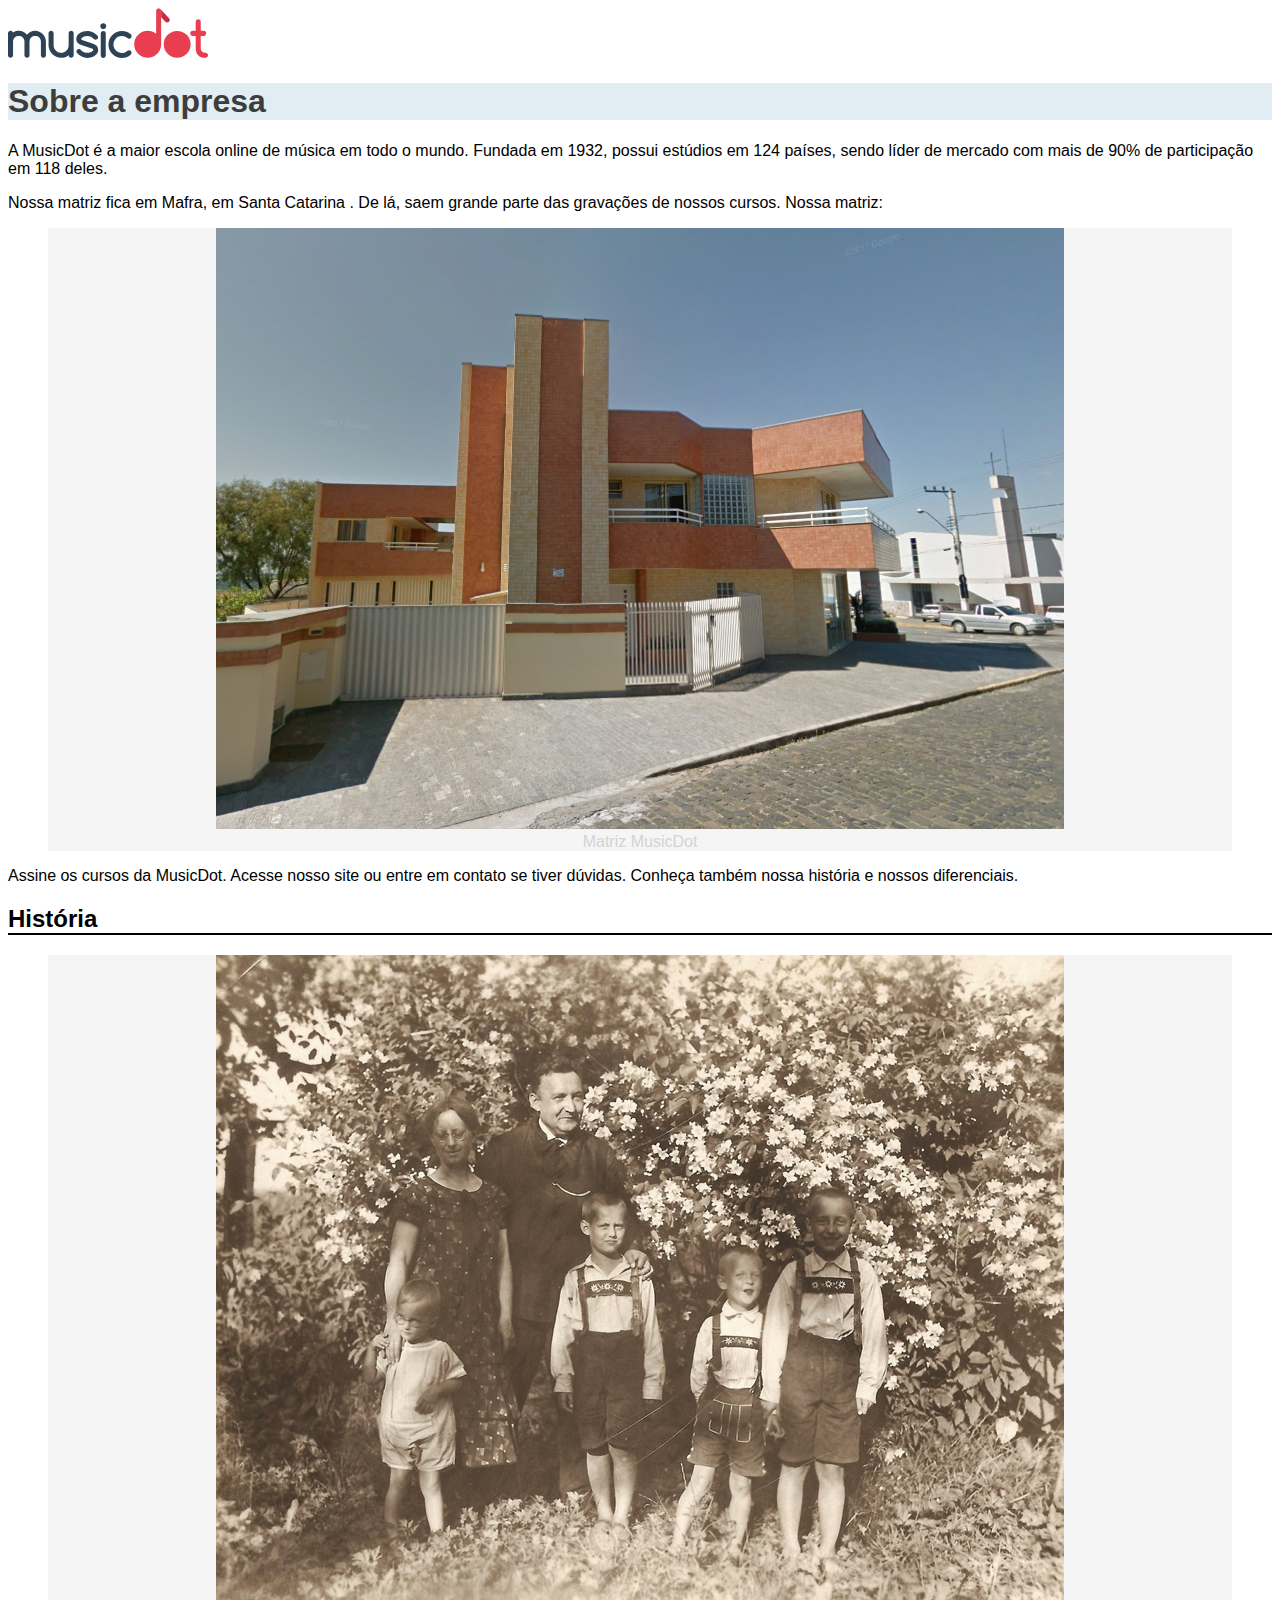
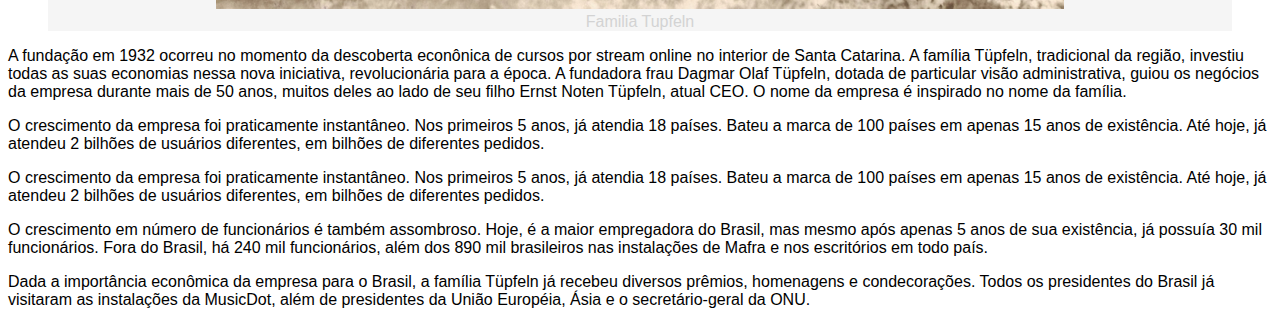
==== sobre.html @ f35fcde6 "The first commit!" ====
<!DOCTYPE html>

<html lang="pt-BR">
    <head>
        <meta charset="UTF-8">
        
        <title>
            MusicDot | Sobre a Empresa
        </title>

        <link href="img/favicon.ico" rel="icon">
        <link href="sobre.css" rel="stylesheet">

    </head>
    <body>
        <img src="img/logo.svg" alt="Logo da MusicDot">
        <h1>
            Sobre a empresa
        </h1>

        <p>
            A MusicDot é a maior escola online de música em todo o mundo. Fundada em 1932, possui estúdios em 124 países, sendo líder de mercado com mais de 90% de participação em 118 deles.
        </p>

        <p>
            Nossa matriz fica em Mafra, em Santa Catarina . De lá, saem grande parte das gravações de nossos cursos. Nossa matriz:
        </p>

        <figure>
            <img src="img/matriz-musicdot.png" alt="Foto da Matriz Atual da MusicDot">
            <figcaption>Matriz MusicDot</figcaption>
        </figure>

        <p>
            Assine os cursos da MusicDot. Acesse nosso site ou entre em contato se tiver dúvidas. Conheça também nossa história e nossos diferenciais.
        </p>

        <h2>
            História
        </h2>

        <figure>
            <img src="img/familia-tupfeln.jpg" alt="Foto da familia tupfeln">
            <figcaption>Familia Tupfeln</figcaption>
        </figure>

        <p>
            A fundação em 1932 ocorreu no momento da descoberta econônica de cursos por stream online no interior de Santa Catarina. A família Tüpfeln, tradicional da região, investiu todas as suas economias nessa nova iniciativa, revolucionária para a época. A fundadora frau Dagmar Olaf Tüpfeln, dotada de particular visão administrativa, guiou os negócios da empresa durante mais de 50 anos, muitos deles ao lado de seu filho Ernst Noten Tüpfeln, atual CEO. O nome da empresa é inspirado no nome da família.
        </p>

        <p>
            O crescimento da empresa foi praticamente instantâneo. Nos primeiros 5 anos, já atendia 18 países. Bateu a marca de 100 países em apenas 15 anos de existência. Até hoje, já atendeu 2 bilhões de usuários diferentes, em bilhões de diferentes pedidos.
        </p>

        <p>
            O crescimento da empresa foi praticamente instantâneo. Nos primeiros 5 anos, já atendia 18 países. Bateu a marca de 100 países em apenas 15 anos de existência. Até hoje, já atendeu 2 bilhões de usuários diferentes, em bilhões de diferentes pedidos.
        </p>

        <p>
            O crescimento em número de funcionários é também assombroso. Hoje, é a maior empregadora do Brasil, mas mesmo após apenas 5 anos de sua existência, já possuía 30 mil funcionários. Fora do Brasil, há 240 mil funcionários, além dos 890 mil brasileiros nas instalações de Mafra e nos escritórios em todo país.
        </p>

        <p>
            Dada a importância econômica da empresa para o Brasil, a família Tüpfeln já recebeu diversos prêmios, homenagens e condecorações. Todos os presidentes do Brasil já visitaram as instalações da MusicDot, além de presidentes da União Européia, Ásia e o secretário-geral da ONU.
        </p> 

    </body>
</html>
---- sobre.css ----
body {
    font-family: "Helvetica", "Lucida Grande", sans-serif;
}

h1 {
    color: #3D3D3D;
    background-color: #E1EDF2;
}

h2 {
    border-bottom: 2px solid black;
}

figure {
    text-align: center;
    background-color: whitesmoke;
    color: lightgray;
    }
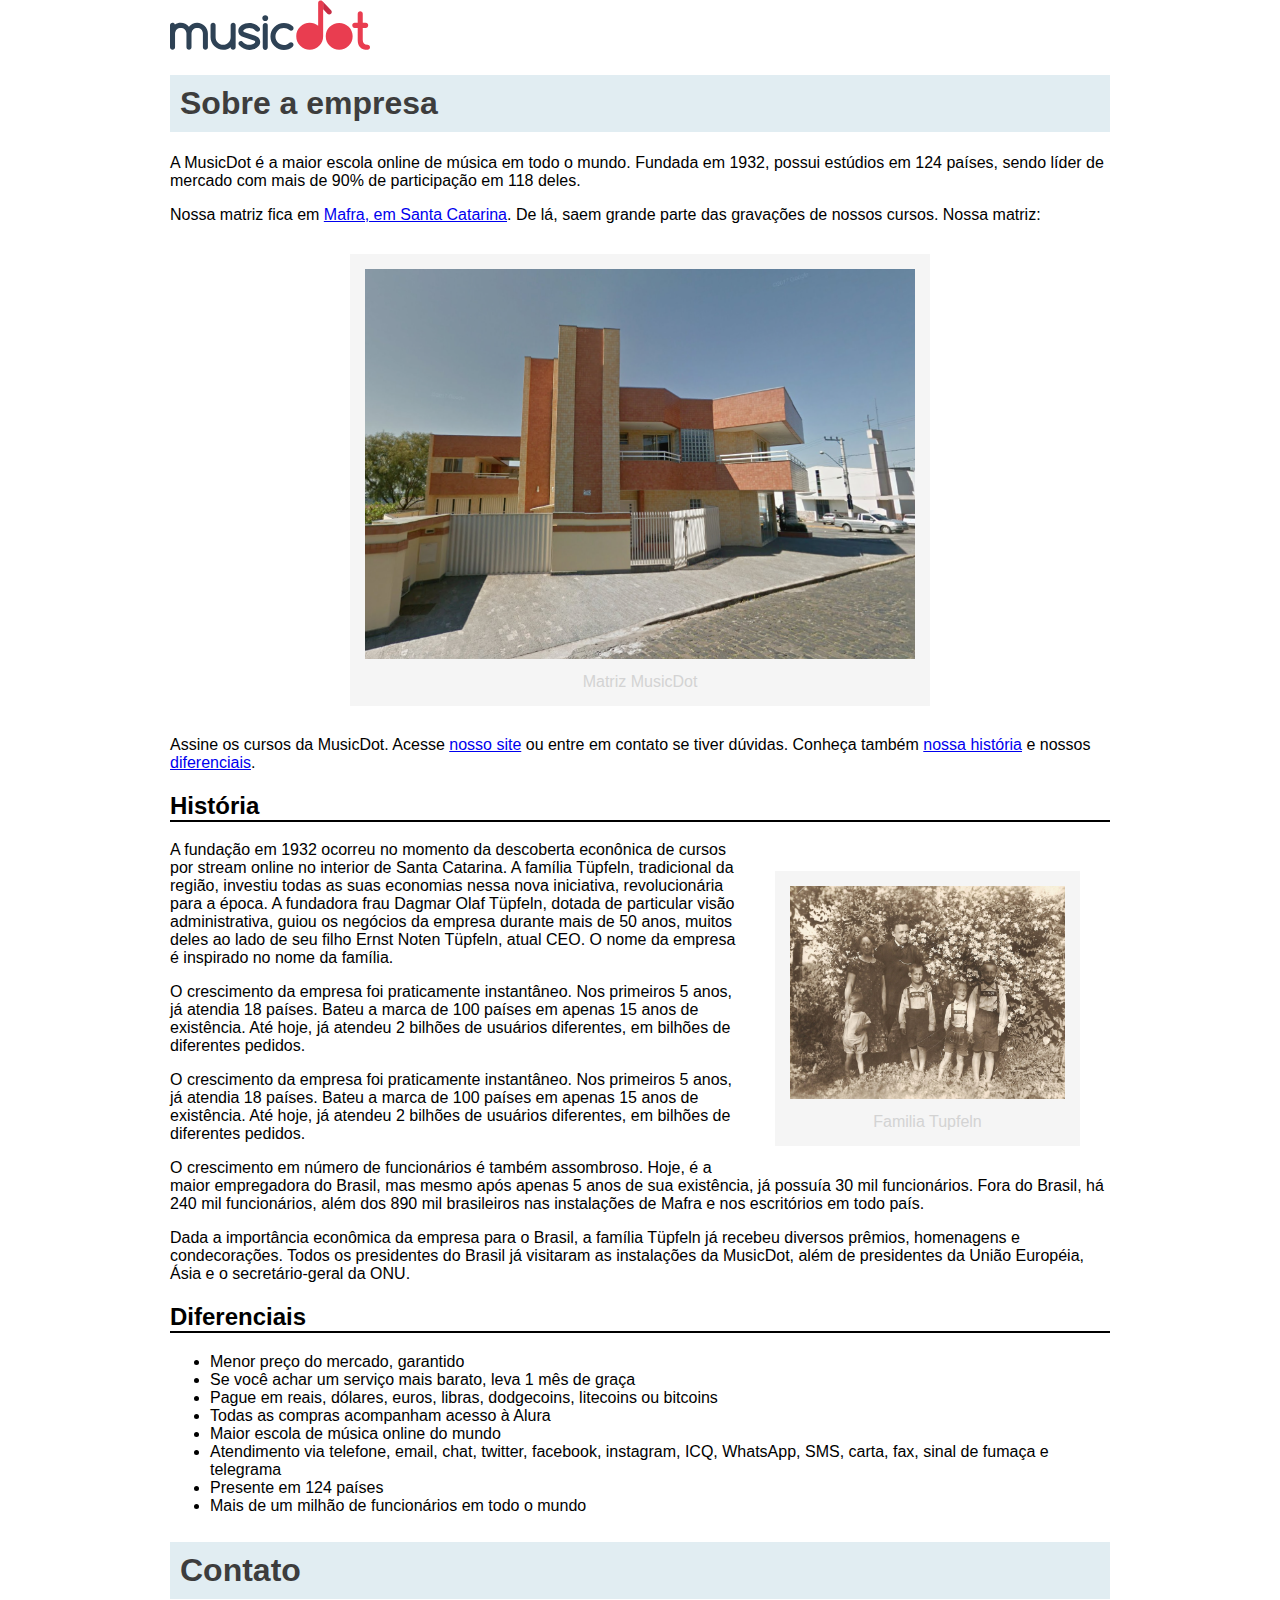
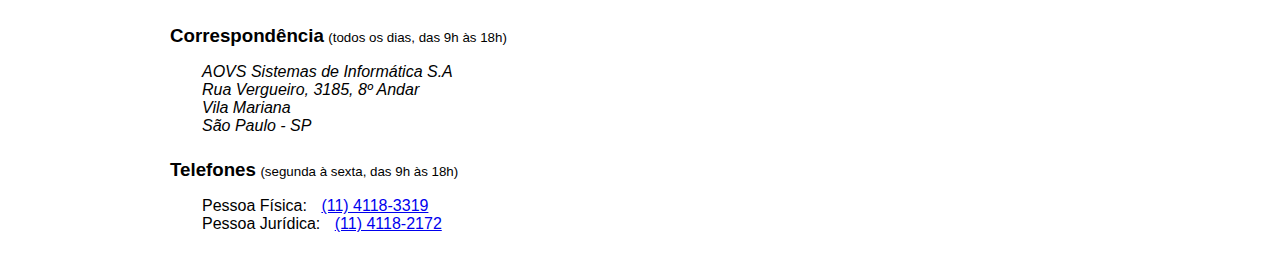
==== commit ce3710a5: "Day 3" ====
--- a/sobre.html
+++ b/sobre.html
@@ -14,7 +14,7 @@
     </head>
     <body>
         <img src="img/logo.svg" alt="Logo da MusicDot">
-        <h1>
+        <h1 class="titulo">
             Sobre a empresa
         </h1>
 
@@ -23,23 +23,23 @@
         </p>
 
         <p>
-            Nossa matriz fica em Mafra, em Santa Catarina . De lá, saem grande parte das gravações de nossos cursos. Nossa matriz:
+            Nossa matriz fica em <a href="http://maps.google.com.br/?q=190,GabrielDequech,Mafra,SC">Mafra, em Santa Catarina</a>. De lá, saem grande parte das gravações de nossos cursos. Nossa matriz:
         </p>
 
-        <figure>
+        <figure class="matriz-musicdot">
             <img src="img/matriz-musicdot.png" alt="Foto da Matriz Atual da MusicDot">
             <figcaption>Matriz MusicDot</figcaption>
         </figure>
 
         <p>
-            Assine os cursos da MusicDot. Acesse nosso site ou entre em contato se tiver dúvidas. Conheça também nossa história e nossos diferenciais.
+            Assine os cursos da MusicDot. Acesse <a href="index.html">nosso site</a> ou entre em contato se tiver dúvidas. Conheça também <a href="#nossahistoria">nossa história</a> e nossos <a href="#diferenciais">diferenciais</a>.
         </p>
 
-        <h2>
+        <h2 id="nossahistoria" class="subtitulo">
             História
         </h2>
 
-        <figure>
+        <figure class="familia-tupfeln">
             <img src="img/familia-tupfeln.jpg" alt="Foto da familia tupfeln">
             <figcaption>Familia Tupfeln</figcaption>
         </figure>
@@ -62,7 +62,53 @@
 
         <p>
             Dada a importância econômica da empresa para o Brasil, a família Tüpfeln já recebeu diversos prêmios, homenagens e condecorações. Todos os presidentes do Brasil já visitaram as instalações da MusicDot, além de presidentes da União Européia, Ásia e o secretário-geral da ONU.
-        </p> 
+        </p>
+
+
+        <h2 id="diferenciais" class="subtitulo">
+            Diferenciais
+        </h2>
+
+        <ul>
+            <li>Menor preço do mercado, garantido</li>
+            <li>Se você achar um serviço mais barato, leva 1 mês de graça</li>
+            <li>Pague em reais, dólares, euros, libras, dodgecoins, litecoins ou bitcoins</li>
+            <li>Todas as compras acompanham acesso à Alura</li>
+            <li>Maior escola de música online do mundo</li>
+            <li>Atendimento via telefone, email, chat, twitter, facebook, instagram, ICQ, WhatsApp, SMS, carta, fax, sinal de fumaça e telegrama</li>
+            <li>Presente em 124 países</li>
+            <li>Mais de um milhão de funcionários em todo o mundo</li>
+
+        </ul>
+
+        <h2 class="titulo">
+            Contato            
+        </h2>
+
+        <h3 class="contato__subtitle">Correspondência</h3>
+        <small>(todos os dias, das 9h às 18h)</small>
+        
+        <address class="contato__info">
+        AOVS Sistemas de Informática S.A <br>
+        Rua Vergueiro, 3185, 8º Andar <br>
+        Vila Mariana <br>
+        São Paulo - SP
+        </address>
+
+        <h3 class="contato__subtitle">Telefones</h3>
+        <small>(segunda à sexta, das 9h às 18h)</small>
+
+        <dl class="contato__info">
+            <div>
+                <dt class="contato__info-titulo">Pessoa Física:</dt>
+                <dd class="contato__info-descricao"><a href="tel://4118-3319">(11) 4118-3319</a></dd> <br>
+            </div>
+
+            <div>
+                <dt class="contato__info-titulo"> Pessoa Jurídica: </dt>
+                <dd class="contato__info-descricao"> <a href="tel://4118-2172"> (11) 4118-2172 </a> </dd>
+            </div>
+        </dl>
 
     </body>
 </html>--- a/sobre.css
+++ b/sobre.css
@@ -1,13 +1,10 @@
 body {
     font-family: "Helvetica", "Lucida Grande", sans-serif;
+    width: 940px;
+    margin: auto;
 }
 
-h1 {
-    color: #3D3D3D;
-    background-color: #E1EDF2;
-}
-
-h2 {
+.subtitulo {
     border-bottom: 2px solid black;
 }
 
@@ -15,4 +12,51 @@
     text-align: center;
     background-color: whitesmoke;
     color: lightgray;
-    }+    padding: 15px;
+    margin: 30px;
+    }
+
+figcaption {
+    margin-top: 10px;
+}
+
+.matriz-musicdot {
+    width: 550px;
+    margin-left: auto;
+    margin-right: auto;
+
+}
+
+.familia-tupfeln {
+    width: 275px;
+    float: right;
+}
+
+figure img {
+    width: 100%;
+}
+
+.titulo {
+    color: #3D3D3D;
+    background-color: #E1EDF2;
+    padding: 10px;
+    font-size: 32px;
+}
+
+.contato__subtitle {
+    display: inline
+}
+
+.contato__info {
+    margin: 16px 0 24px;
+    padding-left: 32px;
+}
+
+.contato__info-titulo,
+.contato__info-descricao {
+    display: inline;
+}
+
+.contato__info-descricao {
+    margin-left: 10px;
+}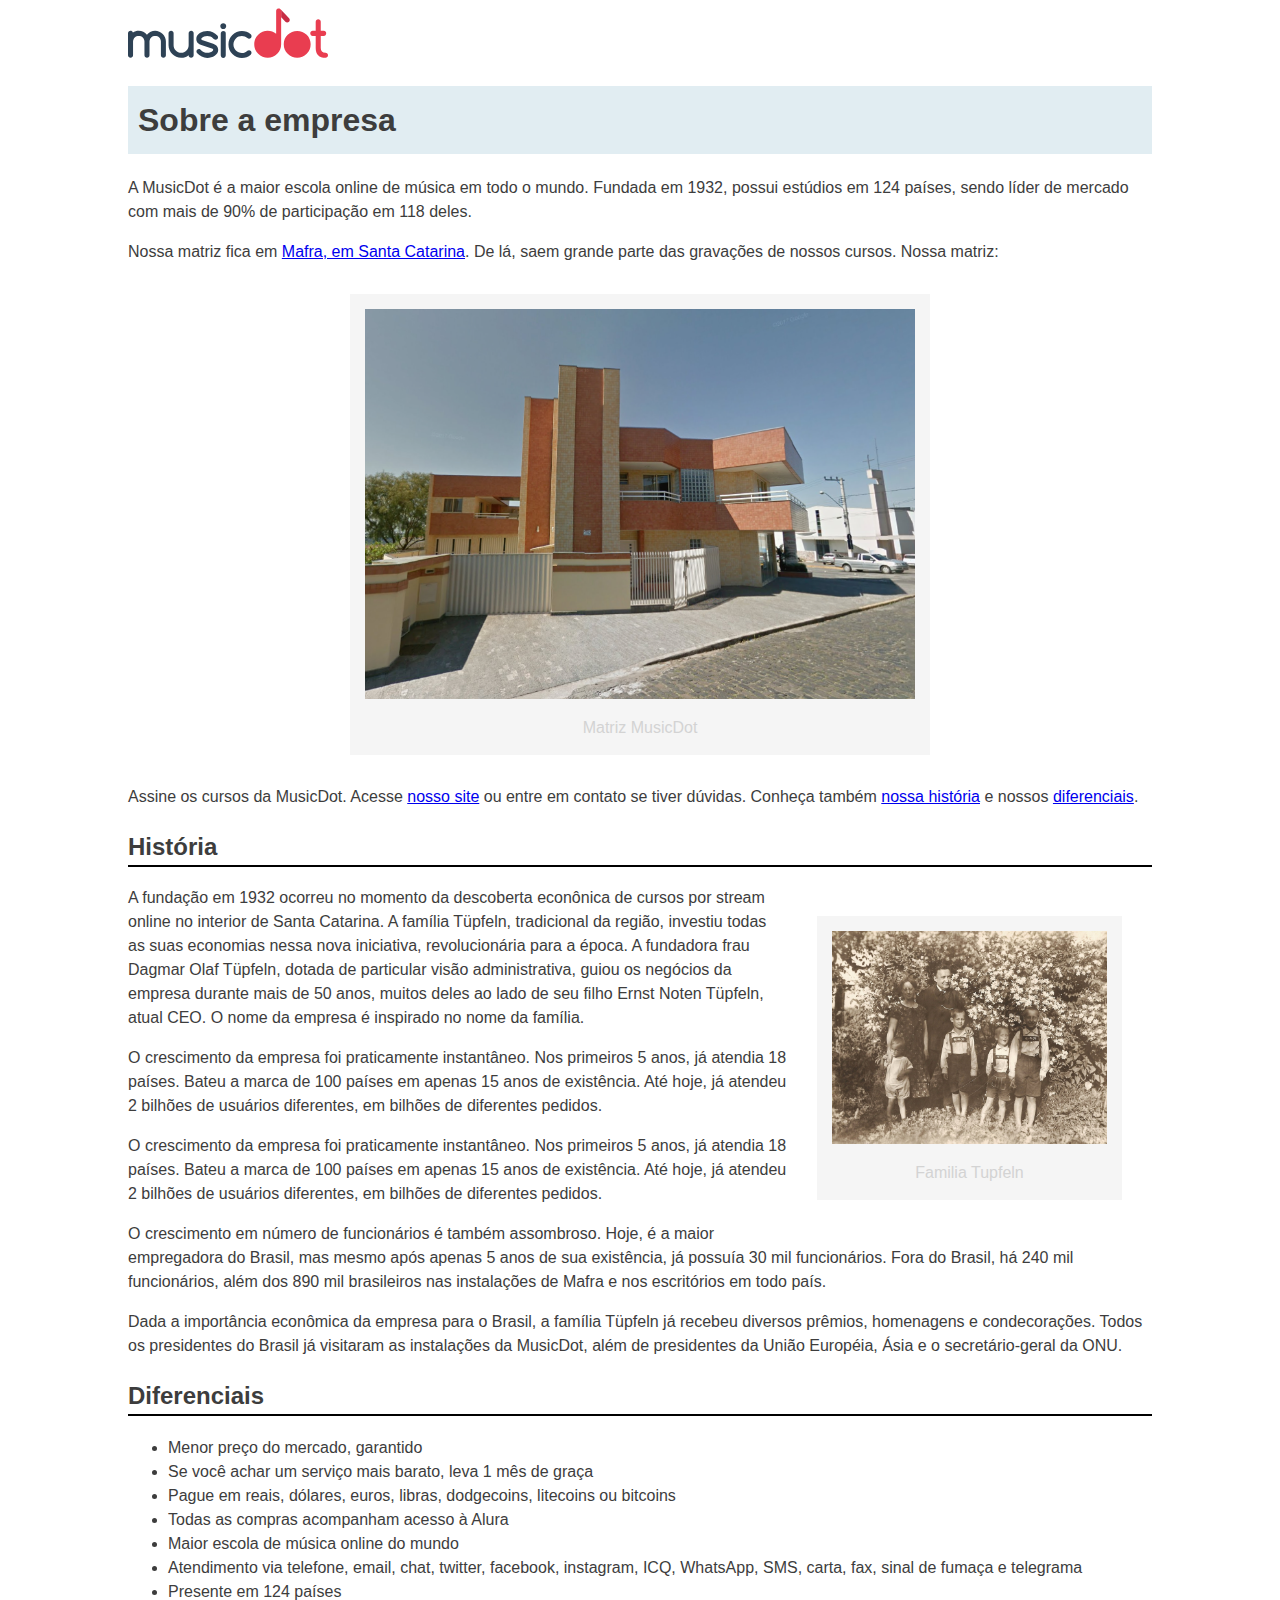
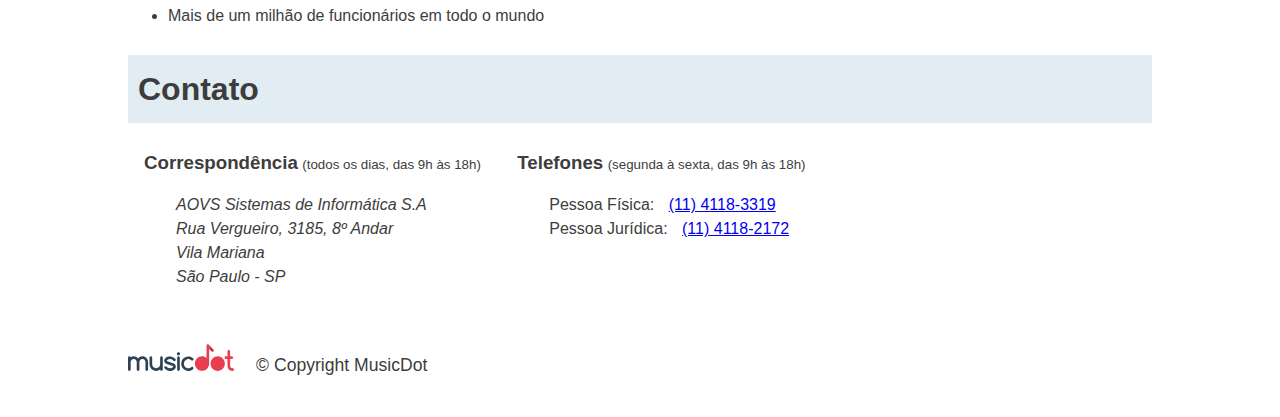
==== commit 63cdb30a: "adicionando arquivos index e test" ====
--- a/sobre.html
+++ b/sobre.html
@@ -85,30 +85,39 @@
             Contato            
         </h2>
 
-        <h3 class="contato__subtitle">Correspondência</h3>
-        <small>(todos os dias, das 9h às 18h)</small>
+        <div class="contato__secao">
+            <h3 class="contato__subtitle">Correspondência</h3>
+            <small>(todos os dias, das 9h às 18h)</small>
+            
+            <address class="contato__info">
+            AOVS Sistemas de Informática S.A <br>
+            Rua Vergueiro, 3185, 8º Andar <br>
+            Vila Mariana <br>
+            São Paulo - SP
+            </address>
+        </div>
         
-        <address class="contato__info">
-        AOVS Sistemas de Informática S.A <br>
-        Rua Vergueiro, 3185, 8º Andar <br>
-        Vila Mariana <br>
-        São Paulo - SP
-        </address>
+        <div id="contato__secao class" class="contato__secao contato__secao--telefone">
+            <h3 class="contato__subtitle">Telefones</h3>
+            <small>(segunda à sexta, das 9h às 18h)</small>
+    
+            <dl class="contato__info">
+                <div>
+                    <dt class="contato__info-titulo">Pessoa Física:</dt>
+                    <dd class="contato__info-descricao"><a href="tel://4118-3319">(11) 4118-3319</a></dd> <br>
+                </div>
+    
+                <div>
+                    <dt class="contato__info-titulo"> Pessoa Jurídica: </dt>
+                    <dd class="contato__info-descricao"> <a href="tel://4118-2172"> (11) 4118-2172 </a> </dd>
+                </div>
+            </dl>
+        </div>
 
-        <h3 class="contato__subtitle">Telefones</h3>
-        <small>(segunda à sexta, das 9h às 18h)</small>
-
-        <dl class="contato__info">
-            <div>
-                <dt class="contato__info-titulo">Pessoa Física:</dt>
-                <dd class="contato__info-descricao"><a href="tel://4118-3319">(11) 4118-3319</a></dd> <br>
-            </div>
-
-            <div>
-                <dt class="contato__info-titulo"> Pessoa Jurídica: </dt>
-                <dd class="contato__info-descricao"> <a href="tel://4118-2172"> (11) 4118-2172 </a> </dd>
-            </div>
-        </dl>
+        <footer class="rodape">
+            <img src="img/logo.svg" alt="Logo da MusicDot" class="rodape__logo">
+            <p class="rodape__copyright"> &copy; Copyright MusicDot</p>
+        </footer>
 
     </body>
 </html>--- a/sobre.css
+++ b/sobre.css
@@ -1,7 +1,12 @@
 body {
     font-family: "Helvetica", "Lucida Grande", sans-serif;
-    width: 940px;
-    margin: auto;
+    margin-left: auto;
+    margin-right: auto;
+
+    font-size: 16px;
+    width: 80%;
+    line-height: 1.5;
+    color: #3D3D3D;
 }
 
 .subtitulo {
@@ -59,4 +64,31 @@
 
 .contato__info-descricao {
     margin-left: 10px;
+}
+
+.contato__secao {
+    display: inline-block;
+    vertical-align: top;
+    margin-left: 16px;
+}
+
+.contato__secao--telefone {
+    margin-left: 32px;
+}
+
+.rodape {
+
+    padding: 1.75em 0;
+    font-size: 1.1rem
+}
+
+.rodape__logo {
+
+    width: 6em
+}
+
+.rodape__copyright {
+    display: inline;
+    margin-left: 1em;
+
 }